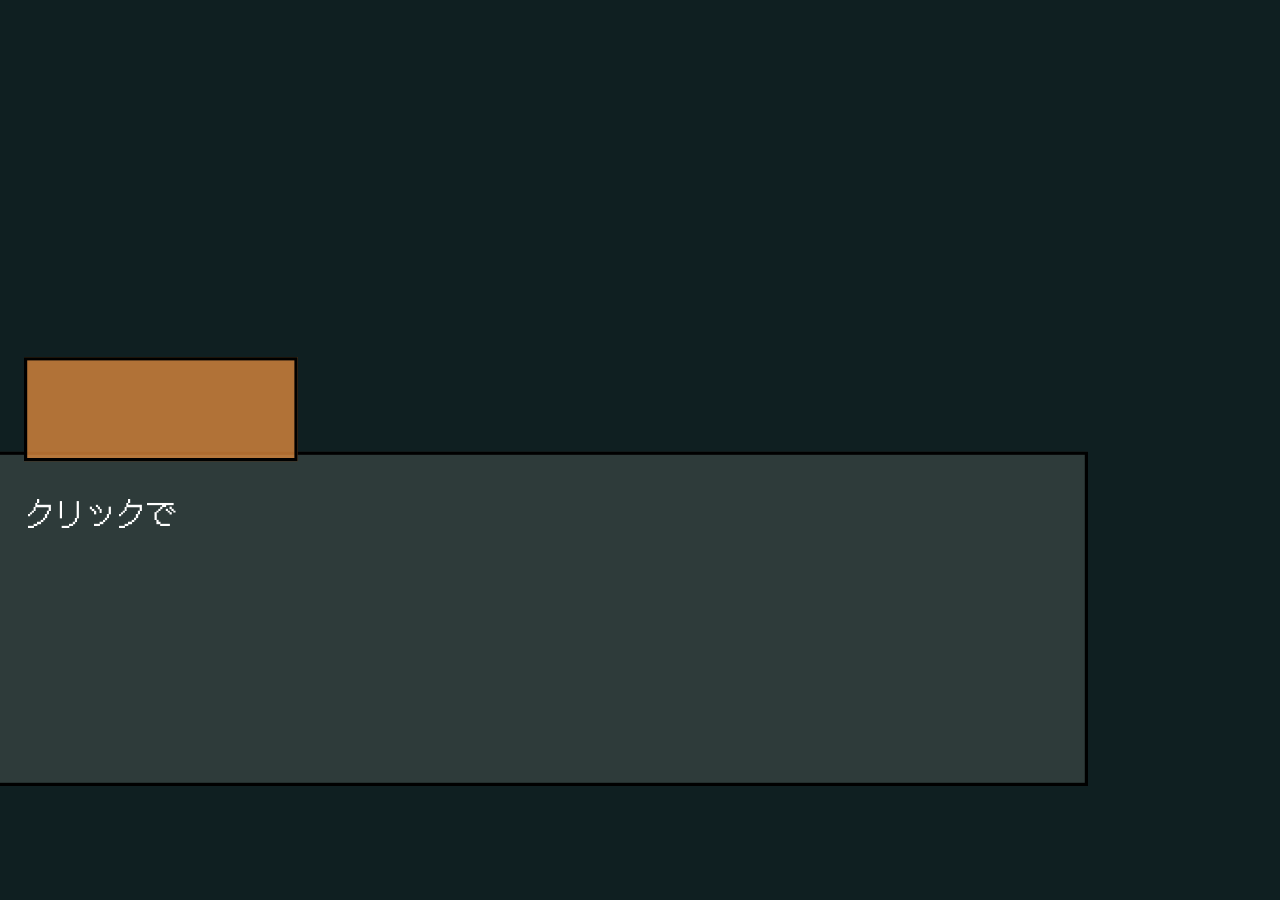
==== index.html @ d6ee4c3e "imgのpreloadを実装" ====
<!DOCTYPE html>
<html lang="ja">

<head>
    <meta charset="UTF-8">
    <meta name="viewport" content="width=device-width, initial-scale=1.0">
    <title>N回目のおつかい</title>
    <link rel="stylesheet" href="https://cdn.jsdelivr.net/npm/the-new-css-reset/css/reset.min.css">
    <link rel="stylesheet" href="./style.css">
    <link rel="preconnect" href="https://fonts.googleapis.com">
    <link rel="preconnect" href="https://fonts.gstatic.com" crossorigin>
    <link href="https://fonts.googleapis.com/css2?family=DotGothic16&display=swap" rel="stylesheet">
</head>

<body>
    <div id="game-wrapper" class="glitch-screen">
        <div id="loading-screen">
            <div id="loading-text">Loading... 0/0</div>
        </div>
        <div id="game">
            <div id="hud-top-left" class="panel">
                閉店まで2時間 <br>- アト4箇所
            </div>
            <div id="map" class="panel">
            </div>
            <div id="status" class="panel">
                <!-- <div class="label">正気度</div> -->
                <img id="san-image" src="./img/san_3.png" alt="正気度">
            </div>
            <div id="items" class="panel">
                <div class="label">所持品</div>
                <div class="slots">
                    <div class="slot"></div>
                    <div class="slot"></div>
                    <div class="slot"></div>
                    <div class="slot"></div>
                    <div class="slot"></div>
                    <div class="slot"></div>
                </div>
            </div>
            <div id="video">
                <img id="bg" />
            </div>
            <div id="face" class="panel">
                <img id="call-face" />
            </div>
            <div id="textbox">
                <div id="info">
                    <div id="name"></div>
                    <div id="choices"></div>
                </div>
                <div id="text"></div>
            </div>
        </div>
    </div>

    <script src="system.js"></script>
    <script src="size.js"></script>
</body>

</html>
---- style.css ----
@charset "utf-8";

body {
    margin: 0;
    font-family: "DotGothic16", sans-serif;
    font-size: 38px;
    background: #0f1f21;
    color: #fff;
    display: flex;
    align-items: center;
    justify-content: center;
    height: 100vh;
    overflow: hidden;
    -ms-user-select: none;
    -webkit-user-select: none;
    user-select: none;
}


#game-wrapper {
    width: 100vw;
    height: 100vh;
    display: flex;
    align-items: center;
    justify-content: center;
    overflow: hidden;
    position: relative;
}

#game {
    display: grid;
    grid-template-columns: 3fr 4fr 3fr;
    grid-template-rows: 1fr 3fr 3fr;
    gap: 30px;
    width: 1600px;
    height: 900px;
    padding: 30px;
    box-sizing: border-box;
    overflow: hidden;
    position: absolute;
    transform-origin: center;
}

#loading-screen {
    position: fixed;
    top: 0;
    left: 0;
    width: 100%;
    height: 100%;
    display: flex;
    align-items: center;
    justify-content: center;
    font-size: 20px;
    z-index: 9999;
}

#game {
    display: none;
}

/* デバッグ用にグリッドで背景がつくものを残しておきます*/
.panel {
    /* background: rgba(255, 255, 255, 0.05);
    border: 2px solid rgba(255, 255, 255, 0.15);
    padding: 8px; */
    overflow: hidden;
}

#hud-top-left {
    grid-column: 1;
    grid-row: 1;
}

#map {
    grid-column: 1;
    grid-row: 2;
    aspect-ratio: 4/3;
    width: 100%;
    overflow: hidden;
    position: relative;
}

#map-expand-btn {
    position: absolute;
    top: 8px;
    right: 8px;
    padding: 7px 8px;
    font-size: 0.7em;
    background: rgba(0, 0, 0, .7);
    color: #fff;
    border: 2px solid rgba(255, 255, 255, 1);
    cursor: pointer;
    z-index: 5;
    pointer-events: auto;
}

#map-expand-btn:hover {
    background: rgba(0, 0, 0, .8);
}

.map-modal {
    position: fixed;
    inset: 0;
    background: rgba(0, 0, 0, 0.75);
    display: flex;
    align-items: center;
    justify-content: center;
    z-index: 9999;
}

.map-modal-inner {
    position: relative;
    width: 80vw;
    max-width: 800px;
    aspect-ratio: 4 / 3;
    background: #000;
    border: 2px solid rgba(255, 255, 255, 0.3);
    overflow: hidden;
    cursor: pointer;
}

.map-modal-image {
    width: 100%;
    height: 100%;
    object-fit: cover;
}

.map-overlay-hint {
    position: absolute;
    inset: 0;
    display: flex;
    align-items: center;
    justify-content: center;

    background: rgba(0, 0, 0, 0.35);
    color: #fff;
    font-size: 1.2em;

    opacity: 1;
    transition: opacity 0.5s;
    pointer-events: none;
}

#status {
    grid-column: 3;
    grid-row: 1;
}

#items {
    grid-column: 3;
    grid-row: 2;
}

#video {
    grid-column: 2;
    grid-row: 1 / span 3;
    position: relative;
    overflow: hidden;
    border: 4px solid rgba(255, 255, 255, 0.725);
    background: #000;
    aspect-ratio: 9 / 16;
    justify-self: center;
}

#video #bg {
    width: 100%;
    height: 100%;
    object-fit: cover;
}

#face {
    grid-column: 3;
    grid-row: 3;
    display: flex;
    align-items: center;
    justify-content: right;
    width: 100%;
    height: 100%;
    overflow: hidden;
}

#call-face {
    width: 100%;
    height: 100%;
    object-fit: contain;
    object-position: right;
    display: block;
}

#status {
    overflow: hidden;
    display: flex;
    justify-content: space-between;
    align-items: center;
}

.label {
    white-space: nowrap;
}

#san-image {
    width: 100%;
    height: auto;
    display: block;
    object-fit: contain;
    object-position: left;
    image-rendering: pixelated;
}

.slots {
    display: grid;
    grid-template-columns: repeat(3, 1fr);
    gap: 6px;
}

.slot {
    aspect-ratio: 1 / 1;
    background: rgba(255, 255, 255, 0.15);
    border: 1px solid rgba(255, 255, 255, 0.25);
    cursor: pointer;
    overflow: hidden;
}

#textbox {
    position: absolute;
    left: 0;
    bottom: 0;
    width: 80%;
    height: auto;
    padding: 0 0 30px 30px;
    display: flex;
    flex-direction: column;
    align-items: center;
}

#text {
    width: 100%;
    line-height: 1.4;
    /* height: calc(1.4em * 6); */
    height: 319.2px;
    padding: 1.2em;
    background: rgba(68, 79, 76, 0.6);
    border: 4px solid rgb(0, 0, 0);
}

#text.ready::after {
    content: "▼";
    opacity: 0.9;
    display: inline-block;
    animation: text-caret-bounce 1.2s ease-in-out infinite;
}

@keyframes text-caret-bounce {
    0% {
        transform: translateY(0);
    }

    50% {
        transform: translateY(-6px);
    }

    100% {
        transform: translateY(0);
    }
}

#info {
    position: relative;
    width: 100%;
    z-index: 10;
    display: flex;
    gap: 30px;
    justify-content: space-between;
    align-items: flex-end;
    margin-bottom: -12px;
}

#name {
    background: rgba(218, 136, 60, 0.8);
    border: 4px solid rgb(0, 0, 0);
    padding: 0.4em;
    font-weight: bold;
    text-align: center;
    width: calc(1em * 8);
    height: calc(1em * 2.4);
}

#choices {
    flex: 1;
    padding: 10px;
    background: rgba(0, 0, 0, 0.6);
    border: 3px solid rgba(255, 255, 255, 0.25);
    border-radius: 6px;
    display: none;
}

#choices.show {
    display: block;
}

#choices button {
    display: block;
    width: 100%;
    padding: 10px;
    border: none;
    background: rgba(0, 0, 0, 0.1);
    color: #fff;
    cursor: pointer;
}

#choices button:hover {
    background: rgba(255, 255, 255, 0.2);
}

.still-container {
    width: 900px;
    display: none;
    position: fixed;
    top: 40px;
    left: 50%;
    transform: translate(-50%);
}

.still-container.show {
    display: block;
}

.still-image {
    width: 100%;
    aspect-ratio: 16 / 9;
    object-fit: cover;
    border-radius: 6px;
    border: #ffffff 10px solid;
}

.screen-container {
    width: 100%;
    display: none;
    position: fixed;
    top: 0;
    left: 0;
    z-index: 9999;
}

.screen-container.show {
    display: block;
}

.screen-image {
    width: 100%;
    aspect-ratio: 16 / 9;
    object-fit: cover;
    border-radius: 6px;
}

.glitch-screen {
    position: relative;
}

.glitch-screen::before,
.glitch-screen::after {
    content: "";
    position: absolute;
    inset: 0;
    pointer-events: none;
    mix-blend-mode: screen;
    opacity: 0;
}

.glitch-screen.glitching::before {
    background: repeating-linear-gradient(to bottom,
            rgba(255, 0, 0, 0.4),
            rgba(255, 0, 0, 0.4) 4px,
            rgba(93, 0, 255, 0) 6px,
            rgba(200, 0, 255, 0) 9px);
    animation: glitch-scan 0.25s linear infinite;
    opacity: 0.6;
}

.glitch-screen.glitching::after {
    background: rgba(0, 200, 255, 0.1);
    filter: blur(1px);
    animation: glitch-shift 0.15s steps(2) infinite;
    opacity: 0.6;
}

@keyframes glitch-scan {
    0% {
        transform: translateY(-10%);
    }

    100% {
        transform: translateY(110%);
    }
}

@keyframes glitch-shift {
    0% {
        transform: translate(0, 0);
    }

    25% {
        transform: translate(-2px, 1px);
    }

    50% {
        transform: translate(2px, -1px);
    }

    75% {
        transform: translate(-1px, -2px);
    }

    100% {
        transform: translate(0, 0);
    }
}

.shake {
    animation: shake 0.1s infinite;
}

@keyframes shake {
    0% {
        transform: translate(2px, 2px);
    }

    25% {
        transform: translate(-2px, 2px);
    }

    50% {
        transform: translate(2px, -2px);
    }

    75% {
        transform: translate(-2px, -2px);
    }

    100% {
        transform: translate(2px, 2px);
    }
}

.big-text {
    font-size: 1.5em;
}

.chara {
    position: absolute;
    bottom: 0;
    left: 50%;
    transform: translateX(-50%);
    max-height: 100%;
    pointer-events: none;
}
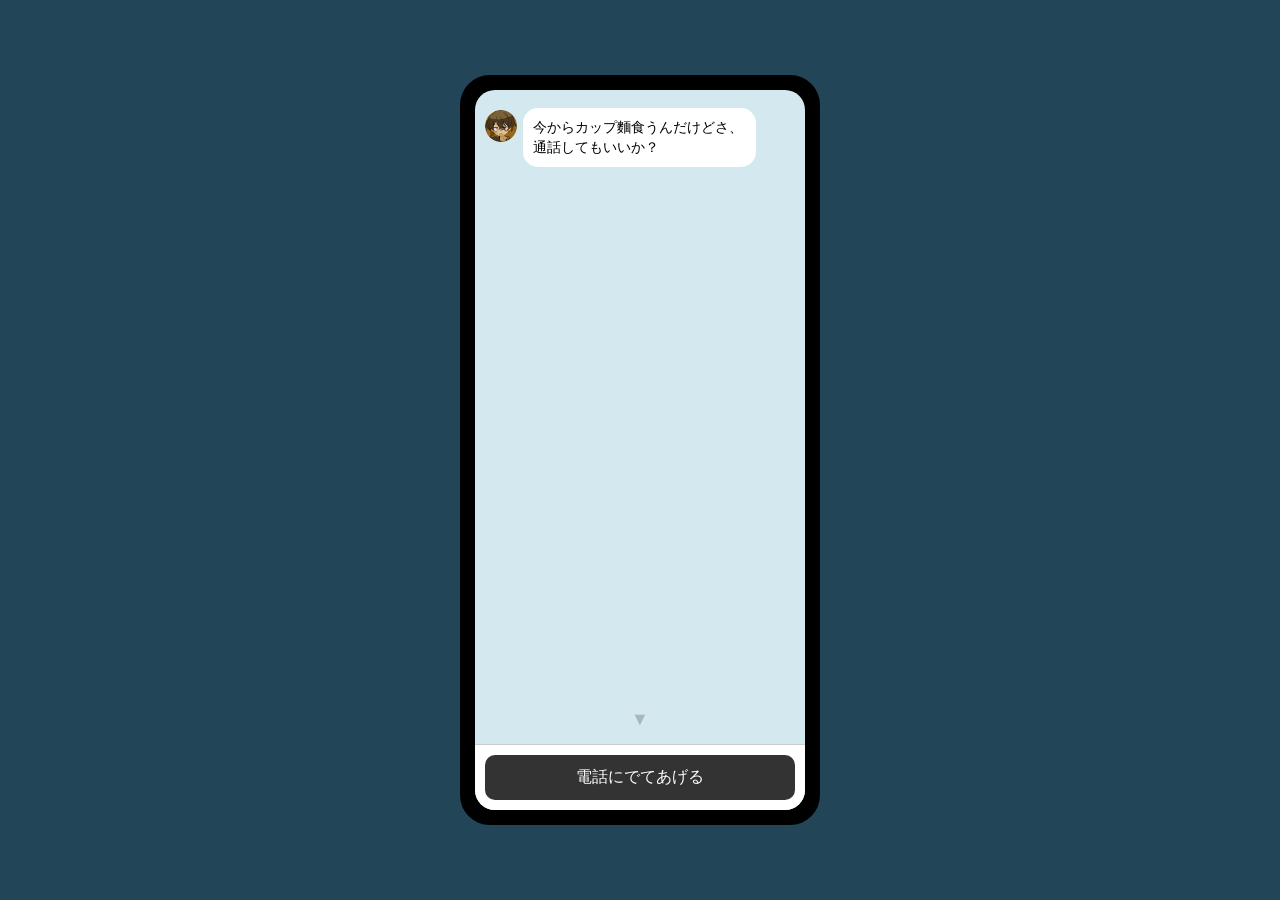
==== commit 75673835: "トップページ追加、コード整理、SAN0演出追加" ====
--- a/index.html
+++ b/index.html
@@ -2,60 +2,53 @@
 <html lang="ja">
 
 <head>
-    <meta charset="UTF-8">
-    <meta name="viewport" content="width=device-width, initial-scale=1.0">
-    <title>N回目のおつかい</title>
-    <link rel="stylesheet" href="https://cdn.jsdelivr.net/npm/the-new-css-reset/css/reset.min.css">
-    <link rel="stylesheet" href="./style.css">
-    <link rel="preconnect" href="https://fonts.googleapis.com">
-    <link rel="preconnect" href="https://fonts.gstatic.com" crossorigin>
-    <link href="https://fonts.googleapis.com/css2?family=DotGothic16&display=swap" rel="stylesheet">
+    <meta charset="UTF-8" />
+    <meta name="viewport" content="width=device-width, initial-scale=1.0" />
+    <title>N回目のおつかい-TOP</title>
+    <link rel="stylesheet" href="style.css" />
 </head>
 
 <body>
-    <div id="game-wrapper" class="glitch-screen">
-        <div id="loading-screen">
-            <div id="loading-text">Loading... 0/0</div>
-        </div>
-        <div id="game">
-            <div id="hud-top-left" class="panel">
-                閉店まで2時間 <br>- アト4箇所
-            </div>
-            <div id="map" class="panel">
-            </div>
-            <div id="status" class="panel">
-                <!-- <div class="label">正気度</div> -->
-                <img id="san-image" src="./img/san_3.png" alt="正気度">
-            </div>
-            <div id="items" class="panel">
-                <div class="label">所持品</div>
-                <div class="slots">
-                    <div class="slot"></div>
-                    <div class="slot"></div>
-                    <div class="slot"></div>
-                    <div class="slot"></div>
-                    <div class="slot"></div>
-                    <div class="slot"></div>
+
+    <div class="outer">
+        <div class="device-frame">
+            <main class="screen">
+
+                <!-- LINE風エリア -->
+                <section class="chat" id="chat">
+                    <!-- JSでメッセージ追加 -->
+                </section>
+                <div class="scroll-indicator" id="scrollIndicator">▼</div>
+
+                <!-- 本文 -->
+                <section class="content">
+                    <h1>Webノベルゲーム<br>N回目のおつかい</h1>
+
+                    <p class="summary">
+                        これは、何度も繰り返される“おつかい”の物語。<br>
+                        ほんの少しの違和感と、小さな選択が、やがて大きな分岐を生む。
+                    </p>
+
+                    <p class="notice">
+                        ※本作品には軽度のホラー・不穏表現が含まれます。<br>
+                        苦手な方はご注意ください。
+                    </p>
+                    <p class="notice">
+                        ※本作品には軽度のホラー・不穏表現が含まれます。<br>
+                        苦手な方はご注意ください。
+                    </p>
+                </section>
+
+                <!-- 固定ボタン -->
+                <div class="bottom">
+                    <a href="./game" class="start-btn">電話にでてあげる</a>
                 </div>
-            </div>
-            <div id="video">
-                <img id="bg" />
-            </div>
-            <div id="face" class="panel">
-                <img id="call-face" />
-            </div>
-            <div id="textbox">
-                <div id="info">
-                    <div id="name"></div>
-                    <div id="choices"></div>
-                </div>
-                <div id="text"></div>
-            </div>
+
+            </main>
         </div>
     </div>
 
-    <script src="system.js"></script>
-    <script src="size.js"></script>
+    <script src="script.js"></script>
 </body>
 
 </html>
--- a/style.css
+++ b/style.css
@@ -1,456 +1,168 @@
-@charset "utf-8";
+* {
+    margin: 0;
+    padding: 0;
+    box-sizing: border-box;
+}
 
 body {
-    margin: 0;
-    font-family: "DotGothic16", sans-serif;
-    font-size: 38px;
-    background: #0f1f21;
-    color: #fff;
-    display: flex;
-    align-items: center;
-    justify-content: center;
-    height: 100vh;
-    overflow: hidden;
-    -ms-user-select: none;
-    -webkit-user-select: none;
-    user-select: none;
+    background: #224558;
+    font-family: sans-serif;
 }
 
-
-#game-wrapper {
-    width: 100vw;
-    height: 100vh;
+/* 外側中央寄せ */
+.outer {
     display: flex;
+    justify-content: center;
     align-items: center;
-    justify-content: center;
-    overflow: hidden;
-    position: relative;
+    min-height: 100vh;
 }
 
-#game {
-    display: grid;
-    grid-template-columns: 3fr 4fr 3fr;
-    grid-template-rows: 1fr 3fr 3fr;
-    gap: 30px;
-    width: 1600px;
-    height: 900px;
-    padding: 30px;
-    box-sizing: border-box;
-    overflow: hidden;
-    position: absolute;
-    transform-origin: center;
+/* デバイス風フレーム（PC時のみ強調） */
+.device-frame {
+    width: 100%;
+    max-width: 360px;
 }
 
-#loading-screen {
-    position: fixed;
-    top: 0;
-    left: 0;
-    width: 100%;
-    height: 100%;
-    display: flex;
-    align-items: center;
-    justify-content: center;
-    font-size: 20px;
-    z-index: 9999;
+@media (min-width: 401px) {
+    .device-frame {
+        border: 5px solid #000;
+        border-radius: 30px;
+        background: #000;
+        padding: 10px;
+    }
 }
 
-#game {
-    display: none;
+/* スマホ画面 */
+.screen {
+    position: relative;
+    width: 100%;
+    min-width: 300px;
+    height: 80vh;
+    max-height: 800px;
+    background: #d4e8f0;
+    border-radius: 20px;
+    overflow-y: scroll;
+    scroll-behavior: smooth;
+    scroll-snap-type: y mandatory;
+    scrollbar-width: none;
 }
 
-/* デバッグ用にグリッドで背景がつくものを残しておきます*/
-.panel {
-    /* background: rgba(255, 255, 255, 0.05);
-    border: 2px solid rgba(255, 255, 255, 0.15);
-    padding: 8px; */
-    overflow: hidden;
+.chat,
+.content {
+    height: 100%;
+    scroll-snap-align: start;
 }
 
-#hud-top-left {
-    grid-column: 1;
-    grid-row: 1;
+/* LINE風チャット */
+.chat {
+    flex: 1;
+    overflow: auto;
+    padding: 10px;
+    padding-bottom: 80px;
 }
 
-#map {
-    grid-column: 1;
-    grid-row: 2;
-    aspect-ratio: 4/3;
-    width: 100%;
-    overflow: hidden;
-    position: relative;
-}
-
-#map-expand-btn {
+.scroll-indicator {
     position: absolute;
-    top: 8px;
-    right: 8px;
-    padding: 7px 8px;
-    font-size: 0.7em;
-    background: rgba(0, 0, 0, .7);
-    color: #fff;
-    border: 2px solid rgba(255, 255, 255, 1);
-    cursor: pointer;
-    z-index: 5;
-    pointer-events: auto;
-}
-
-#map-expand-btn:hover {
-    background: rgba(0, 0, 0, .8);
-}
-
-.map-modal {
-    position: fixed;
-    inset: 0;
-    background: rgba(0, 0, 0, 0.75);
-    display: flex;
-    align-items: center;
-    justify-content: center;
-    z-index: 9999;
-}
-
-.map-modal-inner {
-    position: relative;
-    width: 80vw;
-    max-width: 800px;
-    aspect-ratio: 4 / 3;
-    background: #000;
-    border: 2px solid rgba(255, 255, 255, 0.3);
-    overflow: hidden;
-    cursor: pointer;
-}
-
-.map-modal-image {
-    width: 100%;
-    height: 100%;
-    object-fit: cover;
-}
-
-.map-overlay-hint {
-    position: absolute;
-    inset: 0;
-    display: flex;
-    align-items: center;
-    justify-content: center;
-
-    background: rgba(0, 0, 0, 0.35);
-    color: #fff;
-    font-size: 1.2em;
-
-    opacity: 1;
-    transition: opacity 0.5s;
+    bottom: 80px;
+    left: 50%;
+    transform: translateX(-50%);
+    font-size: 18px;
+    color: #80808098;
+    opacity: 0.8;
+    animation: float 1.5s ease-in-out infinite;
     pointer-events: none;
 }
 
-#status {
-    grid-column: 3;
-    grid-row: 1;
+/* ふわふわ */
+@keyframes float {
+    0% {
+        transform: translate(-50%, 0);
+    }
+
+    50% {
+        transform: translate(-50%, 8px);
+    }
+
+    100% {
+        transform: translate(-50%, 0);
+    }
 }
 
-#items {
-    grid-column: 3;
-    grid-row: 2;
+.message {
+    max-width: 75%;
+    width: fit-content;
+    padding: 10px;
+    margin: 8px 0;
+    border-radius: 15px;
+    font-size: 14px;
+    line-height: 1.4;
 }
 
-#video {
-    grid-column: 2;
-    grid-row: 1 / span 3;
-    position: relative;
-    overflow: hidden;
-    border: 4px solid rgba(255, 255, 255, 0.725);
-    background: #000;
-    aspect-ratio: 9 / 16;
-    justify-self: center;
+.message.left {
+    background: #fff;
 }
 
-#video #bg {
-    width: 100%;
-    height: 100%;
-    object-fit: cover;
+.message.right {
+    background: #95ec69;
+    margin-left: auto;
 }
 
-#face {
-    grid-column: 3;
-    grid-row: 3;
+.message-row {
     display: flex;
-    align-items: center;
-    justify-content: right;
-    width: 100%;
-    height: 100%;
-    overflow: hidden;
-}
-
-#call-face {
-    width: 100%;
-    height: 100%;
-    object-fit: contain;
-    object-position: right;
-    display: block;
-}
-
-#status {
-    overflow: hidden;
-    display: flex;
-    justify-content: space-between;
-    align-items: center;
-}
-
-.label {
-    white-space: nowrap;
-}
-
-#san-image {
-    width: 100%;
-    height: auto;
-    display: block;
-    object-fit: contain;
-    object-position: left;
-    image-rendering: pixelated;
-}
-
-.slots {
-    display: grid;
-    grid-template-columns: repeat(3, 1fr);
+    align-items: flex-start;
     gap: 6px;
 }
 
-.slot {
-    aspect-ratio: 1 / 1;
-    background: rgba(255, 255, 255, 0.15);
-    border: 1px solid rgba(255, 255, 255, 0.25);
-    cursor: pointer;
-    overflow: hidden;
+.message-row.right {
+    justify-content: flex-end;
 }
 
-#textbox {
-    position: absolute;
-    left: 0;
-    bottom: 0;
-    width: 80%;
-    height: auto;
-    padding: 0 0 30px 30px;
-    display: flex;
-    flex-direction: column;
-    align-items: center;
+/* アイコン */
+.icon {
+    width: 32px;
+    height: 32px;
+    border-radius: 50%;
+    background: #ccc;
+    flex-shrink: 0;
+    margin-top: 10px;
 }
 
-#text {
-    width: 100%;
-    line-height: 1.4;
-    /* height: calc(1.4em * 6); */
-    height: 319.2px;
-    padding: 1.2em;
-    background: rgba(68, 79, 76, 0.6);
-    border: 4px solid rgb(0, 0, 0);
+/* 本文 */
+.content {
+    padding: 16px;
+    background: #fff;
 }
 
-#text.ready::after {
-    content: "▼";
-    opacity: 0.9;
-    display: inline-block;
-    animation: text-caret-bounce 1.2s ease-in-out infinite;
+h1 {
+    font-size: 18px;
+    margin-bottom: 10px;
 }
 
-@keyframes text-caret-bounce {
-    0% {
-        transform: translateY(0);
-    }
-
-    50% {
-        transform: translateY(-6px);
-    }
-
-    100% {
-        transform: translateY(0);
-    }
+.summary {
+    font-size: 14px;
+    margin-bottom: 10px;
 }
 
-#info {
-    position: relative;
-    width: 100%;
-    z-index: 10;
-    display: flex;
-    gap: 30px;
-    justify-content: space-between;
-    align-items: flex-end;
-    margin-bottom: -12px;
+.notice {
+    font-size: 12px;
+    color: #666;
 }
 
-#name {
-    background: rgba(218, 136, 60, 0.8);
-    border: 4px solid rgb(0, 0, 0);
-    padding: 0.4em;
-    font-weight: bold;
-    text-align: center;
-    width: calc(1em * 8);
-    height: calc(1em * 2.4);
+/* 下部ボタン */
+.bottom {
+    position: sticky;
+    bottom: 0;
+    background: #fff;
+    padding: 10px;
+    border-top: 1px solid #ccc;
 }
 
-#choices {
-    flex: 1;
-    padding: 10px;
-    background: rgba(0, 0, 0, 0.6);
-    border: 3px solid rgba(255, 255, 255, 0.25);
-    border-radius: 6px;
-    display: none;
-}
-
-#choices.show {
+.start-btn {
     display: block;
-}
-
-#choices button {
-    display: block;
-    width: 100%;
-    padding: 10px;
-    border: none;
-    background: rgba(0, 0, 0, 0.1);
+    text-align: center;
+    background: #333;
     color: #fff;
-    cursor: pointer;
-}
-
-#choices button:hover {
-    background: rgba(255, 255, 255, 0.2);
-}
-
-.still-container {
-    width: 900px;
-    display: none;
-    position: fixed;
-    top: 40px;
-    left: 50%;
-    transform: translate(-50%);
-}
-
-.still-container.show {
-    display: block;
-}
-
-.still-image {
-    width: 100%;
-    aspect-ratio: 16 / 9;
-    object-fit: cover;
-    border-radius: 6px;
-    border: #ffffff 10px solid;
-}
-
-.screen-container {
-    width: 100%;
-    display: none;
-    position: fixed;
-    top: 0;
-    left: 0;
-    z-index: 9999;
-}
-
-.screen-container.show {
-    display: block;
-}
-
-.screen-image {
-    width: 100%;
-    aspect-ratio: 16 / 9;
-    object-fit: cover;
-    border-radius: 6px;
-}
-
-.glitch-screen {
-    position: relative;
-}
-
-.glitch-screen::before,
-.glitch-screen::after {
-    content: "";
-    position: absolute;
-    inset: 0;
-    pointer-events: none;
-    mix-blend-mode: screen;
-    opacity: 0;
-}
-
-.glitch-screen.glitching::before {
-    background: repeating-linear-gradient(to bottom,
-            rgba(255, 0, 0, 0.4),
-            rgba(255, 0, 0, 0.4) 4px,
-            rgba(93, 0, 255, 0) 6px,
-            rgba(200, 0, 255, 0) 9px);
-    animation: glitch-scan 0.25s linear infinite;
-    opacity: 0.6;
-}
-
-.glitch-screen.glitching::after {
-    background: rgba(0, 200, 255, 0.1);
-    filter: blur(1px);
-    animation: glitch-shift 0.15s steps(2) infinite;
-    opacity: 0.6;
-}
-
-@keyframes glitch-scan {
-    0% {
-        transform: translateY(-10%);
-    }
-
-    100% {
-        transform: translateY(110%);
-    }
-}
-
-@keyframes glitch-shift {
-    0% {
-        transform: translate(0, 0);
-    }
-
-    25% {
-        transform: translate(-2px, 1px);
-    }
-
-    50% {
-        transform: translate(2px, -1px);
-    }
-
-    75% {
-        transform: translate(-1px, -2px);
-    }
-
-    100% {
-        transform: translate(0, 0);
-    }
-}
-
-.shake {
-    animation: shake 0.1s infinite;
-}
-
-@keyframes shake {
-    0% {
-        transform: translate(2px, 2px);
-    }
-
-    25% {
-        transform: translate(-2px, 2px);
-    }
-
-    50% {
-        transform: translate(2px, -2px);
-    }
-
-    75% {
-        transform: translate(-2px, -2px);
-    }
-
-    100% {
-        transform: translate(2px, 2px);
-    }
-}
-
-.big-text {
-    font-size: 1.5em;
-}
-
-.chara {
-    position: absolute;
-    bottom: 0;
-    left: 50%;
-    transform: translateX(-50%);
-    max-height: 100%;
-    pointer-events: none;
+    padding: 12px;
+    border-radius: 10px;
+    text-decoration: none;
 }
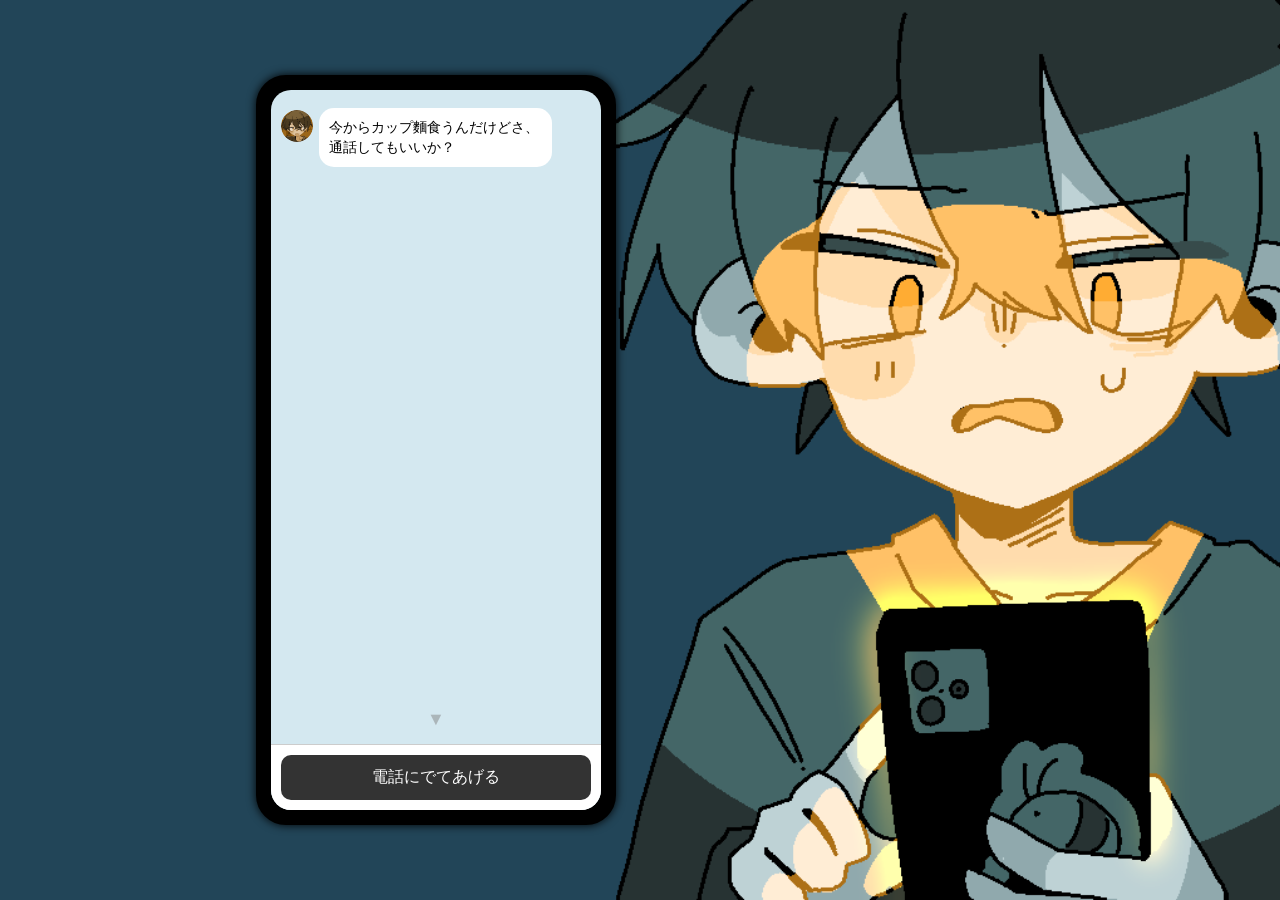
==== commit ec27c435: "topページ背景設定" ====
--- a/index.html
+++ b/index.html
@@ -9,7 +9,6 @@
 </head>
 
 <body>
-
     <div class="outer">
         <div class="device-frame">
             <main class="screen">
@@ -22,11 +21,12 @@
 
                 <!-- 本文 -->
                 <section class="content">
-                    <h1>Webノベルゲーム<br>N回目のおつかい</h1>
+                    <h1>Webノベルゲーム<br><img class="logo" src="./img/logo2.png" alt="N回目のおつかい"></h1>
 
                     <p class="summary">
-                        これは、何度も繰り返される“おつかい”の物語。<br>
-                        ほんの少しの違和感と、小さな選択が、やがて大きな分岐を生む。
+                        足りない夕飯の材料を買いにショッピングセンターへやってきたあなた。<br>
+                        暇を持て余していた「ユウジン」にせがまれ、ビデオ通話をしながら買い物をすることに。<br>
+                        ただ、この店、何かがおかしい……？
                     </p>
 
                     <p class="notice">
@@ -34,8 +34,12 @@
                         苦手な方はご注意ください。
                     </p>
                     <p class="notice">
-                        ※本作品には軽度のホラー・不穏表現が含まれます。<br>
-                        苦手な方はご注意ください。
+                        ※シークレットウィンドでのプレイは非推奨です</p>
+                    <p class="notice">
+                        ※このゲームはオートセーブです。ブラウザを閉じる、リロードをするなどしても進捗は保存されます
+                    </p>
+                    <p class="notice">
+                        ※横画面でのプレイを推奨します
                     </p>
                 </section>
 
--- a/style.css
+++ b/style.css
@@ -9,12 +9,21 @@
     font-family: sans-serif;
 }
 
+
 /* 外側中央寄せ */
 .outer {
     display: flex;
     justify-content: center;
     align-items: center;
     min-height: 100vh;
+}
+
+@media (min-width:801px) {
+    .outer {
+        background: no-repeat center/cover url('./img/background.png');
+        justify-content: left;
+        padding-left: 20vw;
+    }
 }
 
 /* デバイス風フレーム（PC時のみ強調） */
@@ -29,6 +38,9 @@
         border-radius: 30px;
         background: #000;
         padding: 10px;
+        box-shadow: 0 0 10px #000;
+        min-width: 360px;
+        max-width: 25vw;
     }
 }
 
@@ -36,8 +48,8 @@
 .screen {
     position: relative;
     width: 100%;
+    height: 100vh;
     min-width: 300px;
-    height: 80vh;
     max-height: 800px;
     background: #d4e8f0;
     border-radius: 20px;
@@ -45,6 +57,12 @@
     scroll-behavior: smooth;
     scroll-snap-type: y mandatory;
     scrollbar-width: none;
+}
+
+@media (min-width:401px) {
+    .screen {
+        height: 80vh;
+    }
 }
 
 .chat,
@@ -131,20 +149,30 @@
 .content {
     padding: 16px;
     background: #fff;
+    padding-bottom: 80px;
+    height: fit-content;
+    min-height: 100%;
 }
 
 h1 {
-    font-size: 18px;
-    margin-bottom: 10px;
+    font-size: 24px;
+    margin-bottom: 30px;
+}
+
+.logo {
+    width: 100%;
+    max-width: 300px;
+    aspect-ratio: 2/1;
+    object-fit: cover;
 }
 
 .summary {
-    font-size: 14px;
-    margin-bottom: 10px;
+    font-size: 16px;
+    margin-bottom: 30px;
 }
 
 .notice {
-    font-size: 12px;
+    font-size: 14px;
     color: #666;
 }
 
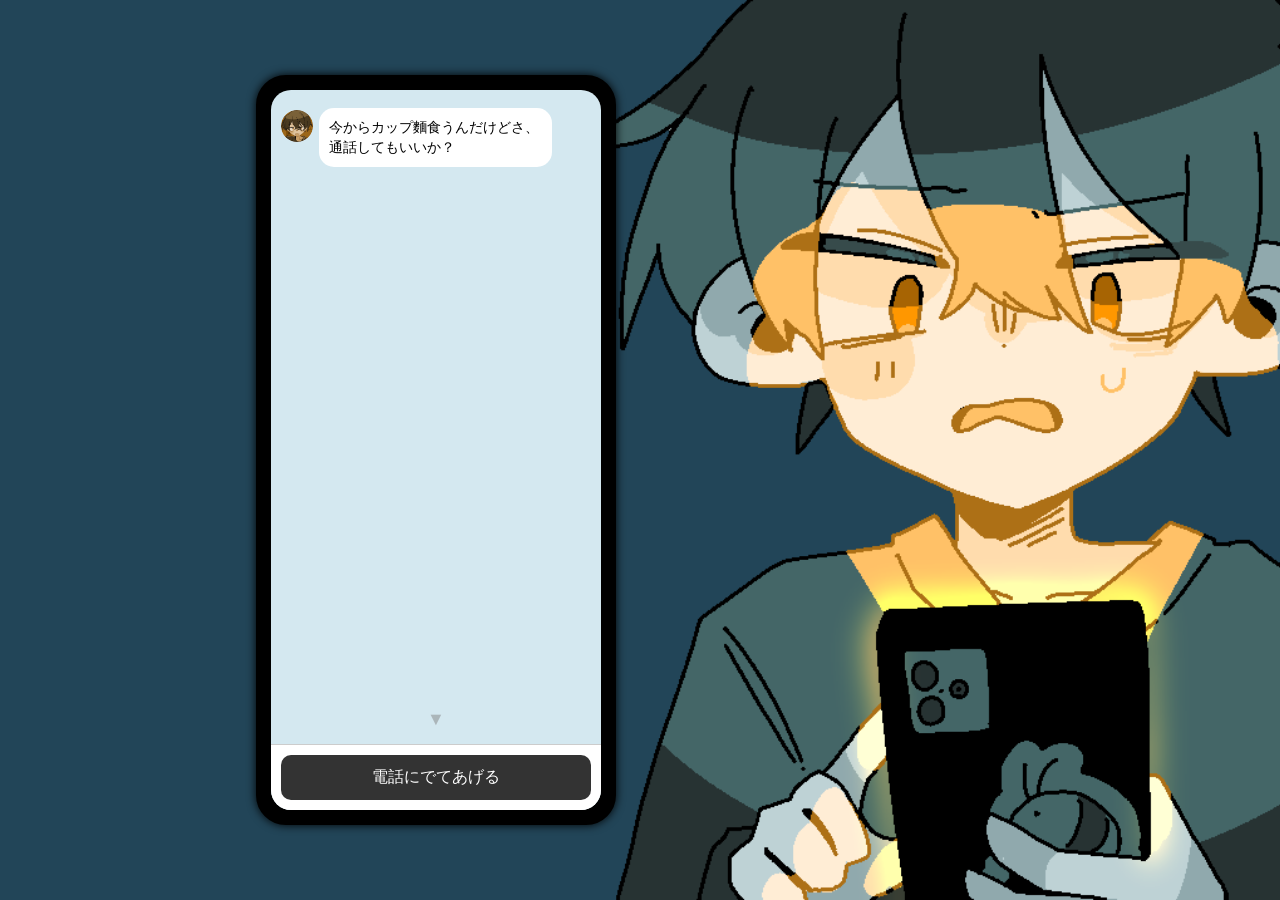
==== commit e2ac1cdc: "ユウジンランダム発言" ====
--- a/index.html
+++ b/index.html
@@ -38,9 +38,6 @@
                     <p class="notice">
                         ※このゲームはオートセーブです。ブラウザを閉じる、リロードをするなどしても進捗は保存されます
                     </p>
-                    <p class="notice">
-                        ※横画面でのプレイを推奨します
-                    </p>
                 </section>
 
                 <!-- 固定ボタン -->
--- a/style.css
+++ b/style.css
@@ -20,7 +20,7 @@
 
 @media (min-width:801px) {
     .outer {
-        background: no-repeat center/cover url('./img/background.png');
+        background: no-repeat center/cover url('./img/background.webp');
         justify-content: left;
         padding-left: 20vw;
     }
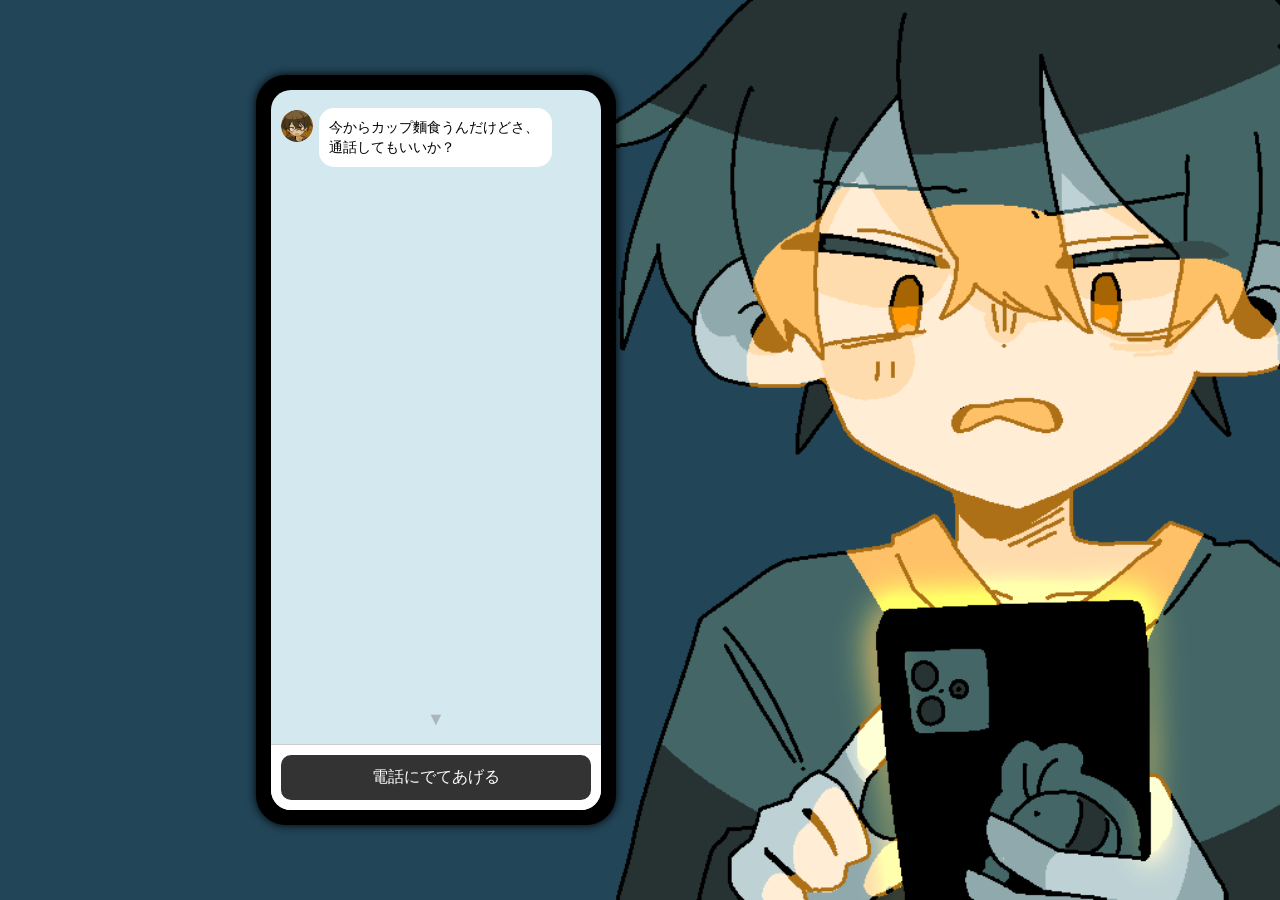
==== commit f28d1b75: "一階まで公開用" ====
--- a/index.html
+++ b/index.html
@@ -29,6 +29,11 @@
                         ただ、この店、何かがおかしい……？
                     </p>
 
+                    <p class="attention">
+                        現在、ストーリーの一部のみの公開となっております。ストーリーの更新などは公式Xにて発信いたしますので、フォローして続報をお待ちください！
+                        <a href="https://x.com/chaya_honten">@chaya_honten</a>
+                    </p>
+
                     <p class="notice">
                         ※本作品には軽度のホラー・不穏表現が含まれます。<br>
                         苦手な方はご注意ください。
--- a/style.css
+++ b/style.css
@@ -171,6 +171,12 @@
     margin-bottom: 30px;
 }
 
+.attention {
+    font-size: 20px;
+    color: #c51111;
+    margin-bottom: 30px;
+}
+
 .notice {
     font-size: 14px;
     color: #666;
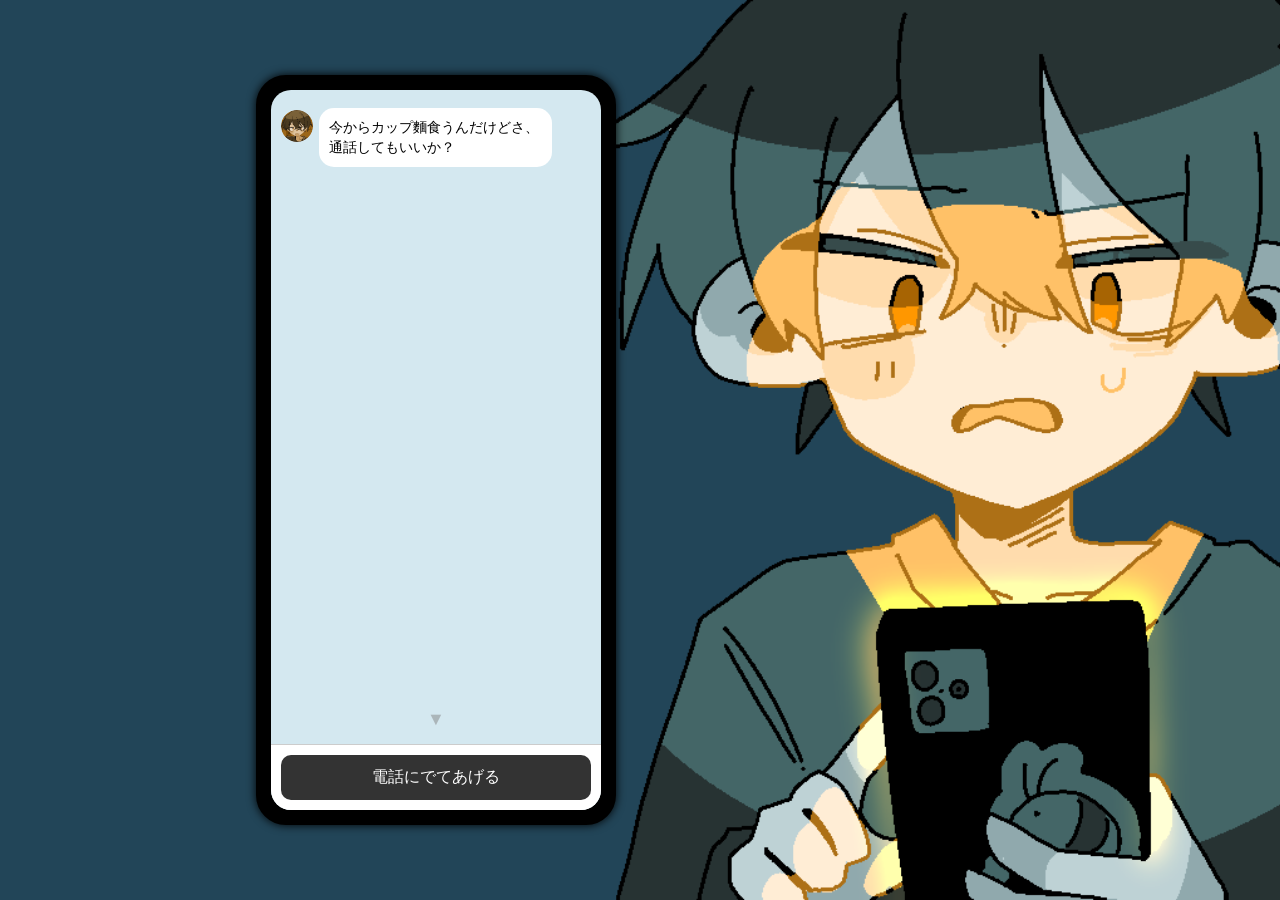
==== commit 4135c05a: "グーグルアナリティクスタグ登録" ====
--- a/index.html
+++ b/index.html
@@ -7,6 +7,16 @@
     <title>N回目のおつかい-TOP</title>
     <link rel="stylesheet" href="style.css" />
 </head>
+
+<!-- Google tag (gtag.js) -->
+<script async src="https://www.googletagmanager.com/gtag/js?id=G-M14MZGY83L"></script>
+<script>
+    window.dataLayer = window.dataLayer || [];
+    function gtag() { dataLayer.push(arguments); }
+    gtag('js', new Date());
+
+    gtag('config', 'G-M14MZGY83L');
+</script>
 
 <body>
     <div class="outer">
--- a/style.css
+++ b/style.css
@@ -48,7 +48,7 @@
 .screen {
     position: relative;
     width: 100%;
-    height: 100vh;
+    height: 100dvh;
     min-width: 300px;
     max-height: 800px;
     background: #d4e8f0;
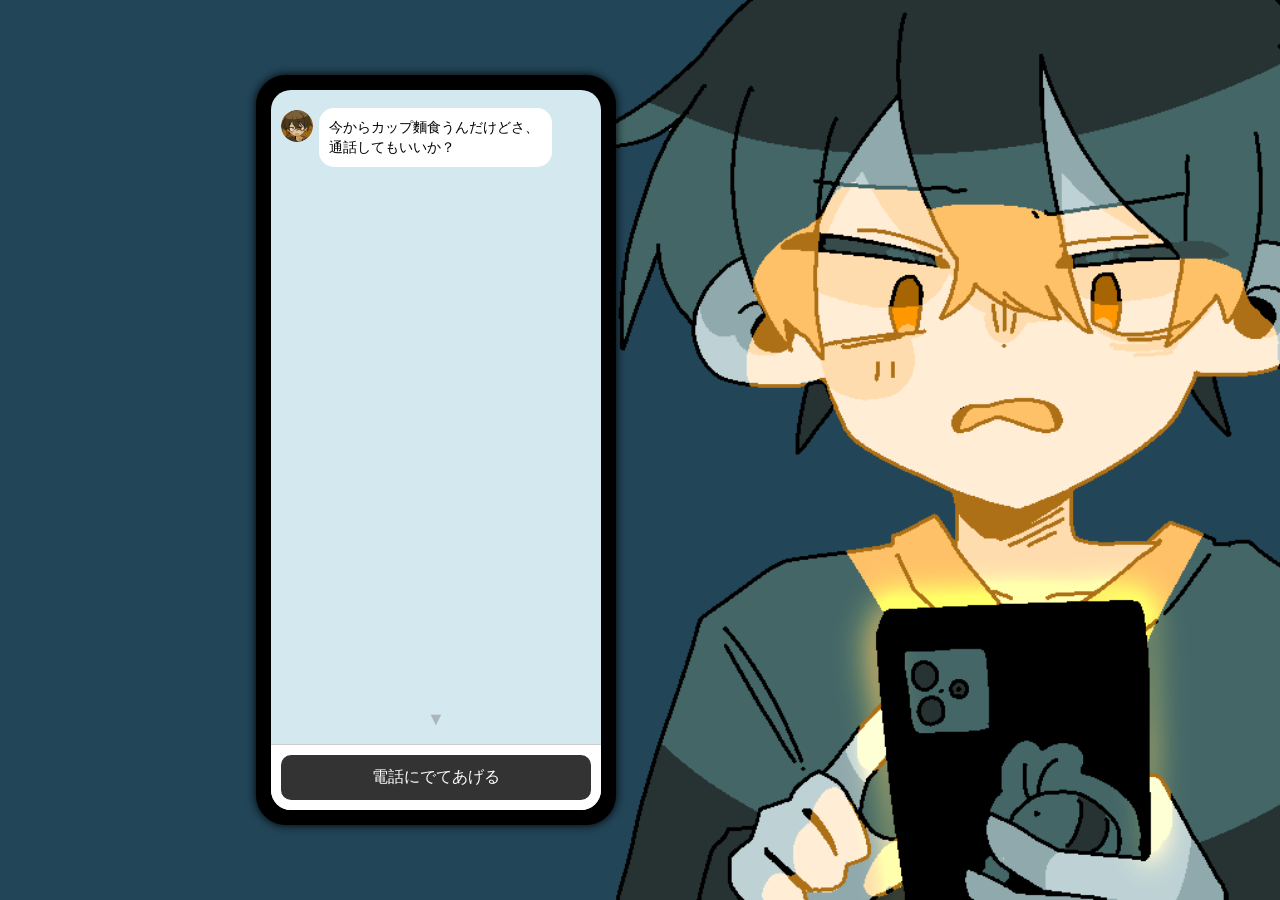
==== commit 3ccb6265: "OGP URL修正" ====
--- a/index.html
+++ b/index.html
@@ -4,6 +4,20 @@
 <head>
     <meta charset="UTF-8" />
     <meta name="viewport" content="width=device-width, initial-scale=1.0" />
+
+    <head prefix="og: http://ogp.me/ns# fb: http://ogp.me/ns/fb# website: http://ogp.me/ns/website#">
+        <!-- OGP -->
+        <meta property="og:title" content="N回目のおつかい">
+        <meta property="og:description"
+            content="Webで遊べるオリジナルノベルゲーム！足りない夕飯の材料を買いにショッピングセンターへやってきた主人公。暇を持て余していた「ユウジン」にせがまれ、ビデオ通話をしながら買い物をすることに。ただ、この店、何かがおかしい……？">
+        <meta property="og:url" content="https://n-ostukai.fun/">
+        <meta property="og:image" content="https://n-ostukai.fun/img/logo2.png">
+        <meta property="og:type" content="website">
+        <meta property="og:site_name" content="N回目のおつかい-TOP">
+        <!-- Twitter -->
+        <meta name="twitter:card" content="summary" />
+        <meta name="twitter:site" content="@chaya_honten" />
+    </head>
     <title>N回目のおつかい-TOP</title>
     <link rel="stylesheet" href="style.css" />
 </head>
